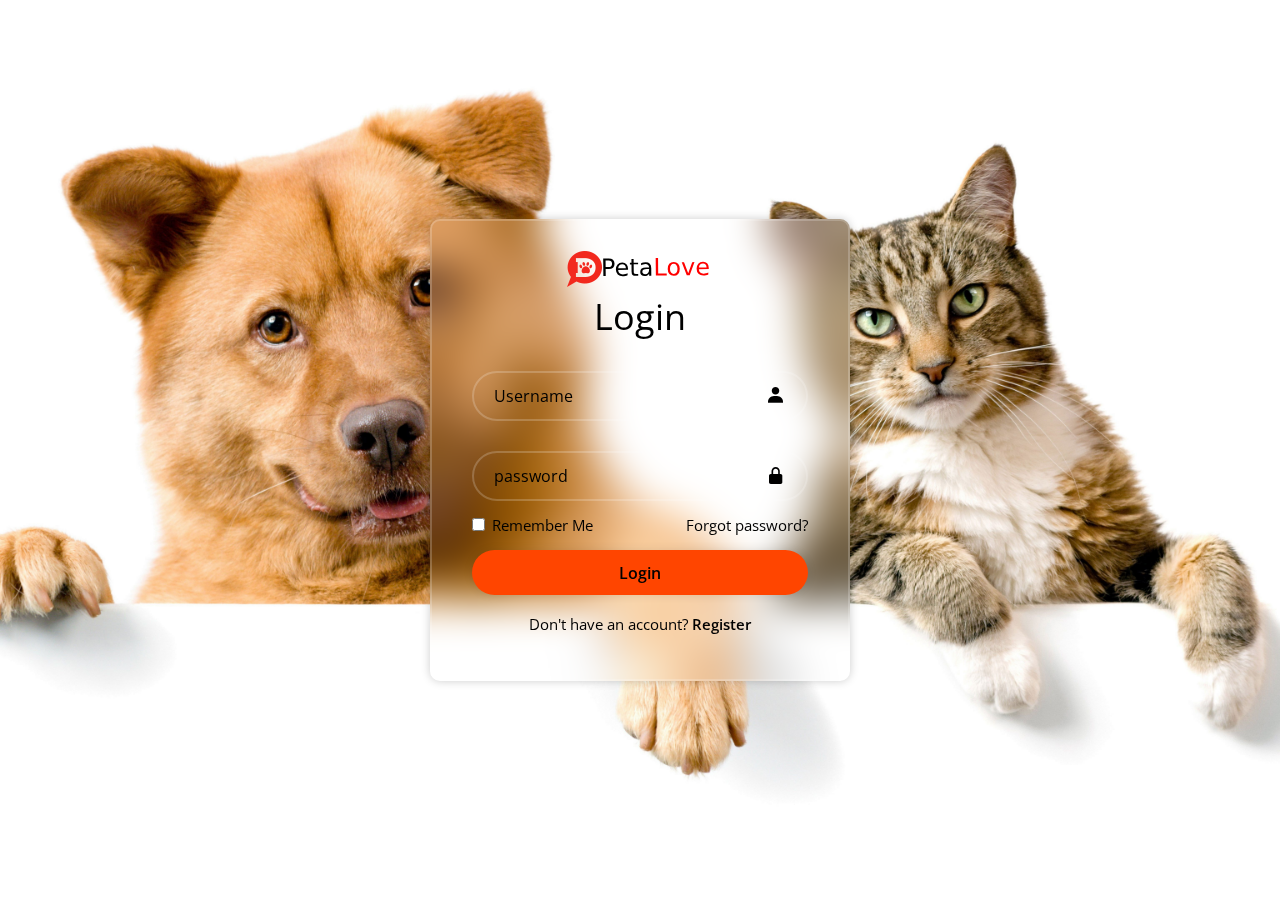
==== login.html @ 311163eb "milestone 1" ====
<!DOCTYPE html>
<html lang="en">
  <head>
    <meta charset="UTF-8" />
    <meta name="viewport" content="width=device-width, initial-scale=1.0" />
    <title>Login</title>
    <link rel="stylesheet" href="css/login.css" />
    <link
      href="https://unpkg.com/boxicons@2.1.4/css/boxicons.min.css"
      rel="stylesheet"
    />
    <link rel="shortcut icon" type="image/x-icon" href="img/petalove.png" />
  </head>
  <body>
    <div class="wrapper">
      <div class="logo">
        <a href="index.html">
          <img src="img/logo1.png" alt="" />
        </a>
      </div>
      <form action="">
        <h1>Login</h1>
        <div class="input-box">
          <input type="text" placeholder="Username" required />
          <i class="bx bxs-user"></i>
        </div>
        <div class="input-box">
          <input type="password" placeholder="password" required />
          <i class="bx bxs-lock-alt"></i>
        </div>

        <div class="remember-forgot">
          <label> <input type="checkbox" /> Remember Me </label>
          <a href="#">Forgot password?</a>
        </div>
        <button type="submit" class="btn">Login</button>
        <div class="register-link">
          <p>Don't have an account? <a href="register.html"> Register</a></p>
        </div>
      </form>
    </div>
  </body>
</html>
---- css/login.css ----
@import url("https://fonts.googleapis.com/css?family=Open+Sans:300i,400,400i,600,700|Poppins:200,200i,300,300i,400,500,500i,600,700,800,900&display=swap");
@import url("https://fonts.googleapis.com/css?family=Open+Sans:300i,400,400i,600,700|Poppins:200,200i,300,300i,400,500,500i,600,700,800,900&display=swap");

* {
  margin: 0;
  padding: 0;
  box-sizing: border-box;
  font-family: "Open Sans", sans-serif;
  font-weight: normal;
  font-style: normal;
}

body {
  display: flex;
  justify-content: center;
  align-items: center;
  min-height: 100vh;
  background: url("login9.jpg") no-repeat;
  background-size: cover;
  background-position: center;
}

.wrapper {
  width: 420px;
  background-color: transparent;
  border: 2px solid rgba(255, 255, 255, 0.2);
  backdrop-filter: blur(20px);
  box-shadow: 0 0 10px rgba(0, 0, 0, 0.2);
  color: black;
  border-radius: 10px;
  padding: 30px 40px;
}

.wrapper h1 {
  font-size: 36px;
  text-align: center;
}

.wrapper .input-box {
  width: 100%;
  height: 50px;
  margin: 30px 0;
}

.input-box input {
  width: 100%;
  height: 100%;
  background: transparent;
  border: none;
  outline: none;
  border: 2px solid rgba(255, 255, 255, 0.2);
  border-radius: 40px;
  font-size: 16px;
  color: black;
  padding: 20px 45px 20px 20px;
}

.input-box input::placeholder {
  color: black;
}

.input-box i {
  position: absolute;
  right: 15%;
  font-size: 20px;
  transform: translateY(70%);
}
.wrapper .remember-forgot {
  display: flex;
  justify-content: space-between;
  font-size: 14.5px;
  margin: -15px 0 15px;
}

.remember-forgot label input {
  accent-color: black;
  margin-right: 3px;
}

.remember-forgot a {
  color: black;
  text-decoration: none;
}

.remember-forgot a:hover {
  text-decoration: underline;
}

.wrapper .btn {
  width: 100%;
  height: 45px;
  background: orangered;
  border: none;
  outline: none;
  border-radius: 40px;
  box-shadow: 0 0 10px rgba(0, 0, 0, 0.1);
  cursor: pointer;
  font-size: 16px;
  color: black;
  font-weight: 600;
}

.wrapper .register-link {
  font-size: 14.5px;
  text-align: center;
  margin: 20px 0 15px;
}

.register-link p a {
  color: black;
  text-decoration: none;
  font-weight: 600;
}

.register-link p a:hover {
  text-decoration: underline;
}

.logo {
  display: flex;
  justify-content: center;
  align-items: center;
}
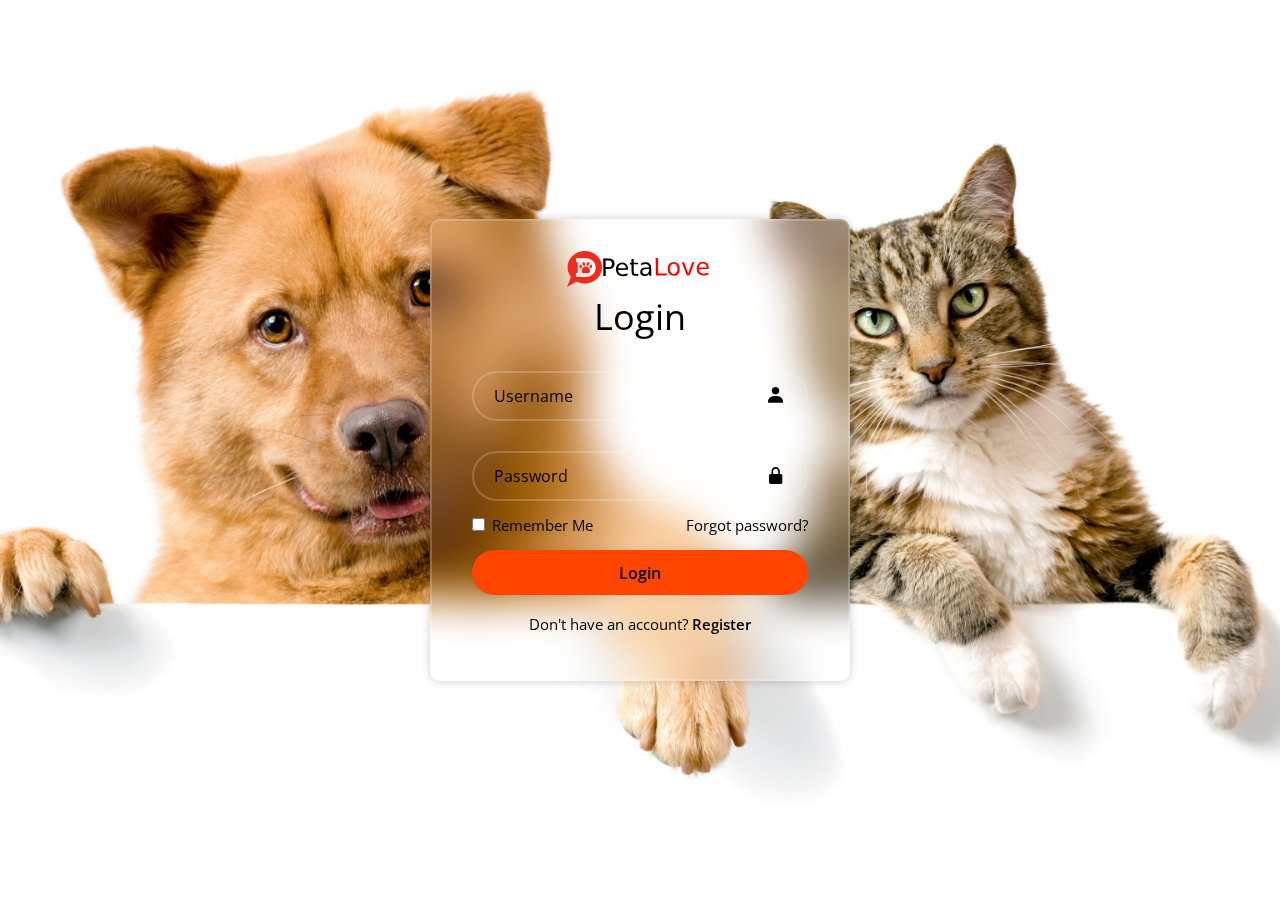
==== commit f04e05ab: "milestone2" ====
--- a/login.html
+++ b/login.html
@@ -18,26 +18,75 @@
           <img src="img/logo1.png" alt="" />
         </a>
       </div>
-      <form action="">
+      <form id="loginForm" action="#">
         <h1>Login</h1>
         <div class="input-box">
-          <input type="text" placeholder="Username" required />
+          <input
+            id="usernameInput"
+            type="text"
+            placeholder="Username"
+            required
+          />
           <i class="bx bxs-user"></i>
         </div>
         <div class="input-box">
-          <input type="password" placeholder="password" required />
+          <input
+            id="passwordInput"
+            type="password"
+            placeholder="Password"
+            required
+          />
           <i class="bx bxs-lock-alt"></i>
         </div>
 
         <div class="remember-forgot">
-          <label> <input type="checkbox" /> Remember Me </label>
-          <a href="#">Forgot password?</a>
+          <label><input type="checkbox" /> Remember Me </label>
+          <a href="#main">Forgot password?</a>
         </div>
         <button type="submit" class="btn">Login</button>
         <div class="register-link">
           <p>Don't have an account? <a href="register.html"> Register</a></p>
         </div>
       </form>
-    </div>
+     
+
+    <script src="/js/jquery.min.js"></script>
+    <!-- <script src="tpl/assets/bootstrap/js/bootstrap.bundle.min.js"></script> -->
+    <script src="/js/jquery.scrolly.min.js"></script>
+    <script src="/js/jquery.scrollex.min.js"></script>
+    <script src="/js/browser.min.js"></script>
+    <script src="/js/breakpoints.min.js"></script>
+    <script src="/js/util.js"></script>
+    <script src="/js/main.js"></script>
+    <script>
+      // Target the form and the login button
+      const loginForm = document.querySelector['.wrapper form'];
+      const loginButton = document.getElementById("login-btn");
+
+      // Add an event listener for the form submission
+      loginForm.addEventListener("submit", function (event) {
+        event.preventDefault(); // Prevent the default form submission
+
+        // Extract the input values
+
+        const username = loginForm.querySelector('input[type="text"]').value;
+        const password = loginForm.querySelector(
+          'input[type="password"]'
+        ).value;
+        const checkbox = loginForm.querySelector(
+          'input[type="checkbox"]'
+        ).value;
+
+        // Log the input data
+        console.log("Username:", username);
+        console.log("Password:", password);
+        console.log("Checkbox:", checkbox);
+
+        // Redirect to #home
+        setTimeout(() => {
+          window.location.href = "index.html";
+        }, 1000);
+      });
+    </script>
   </body>
 </html>
--- a/css/login.css
+++ b/css/login.css
@@ -121,3 +121,35 @@
   justify-content: center;
   align-items: center;
 }
+
+@media screen and (max-width: 600px) {
+  .wrapper {
+    width: 90%;
+    padding: 20px;
+  }
+
+  .wrapper h1 {
+    font-size: 30px;
+  }
+
+  .input-box input {
+    padding: 15px;
+  }
+
+  .input-box i {
+    right: 10%;
+  }
+
+  .remember-forgot {
+    font-size: 14px;
+  }
+
+  .btn {
+    height: 40px;
+    font-size: 14px;
+  }
+
+  .register-link {
+    font-size: 14px;
+  }
+}
